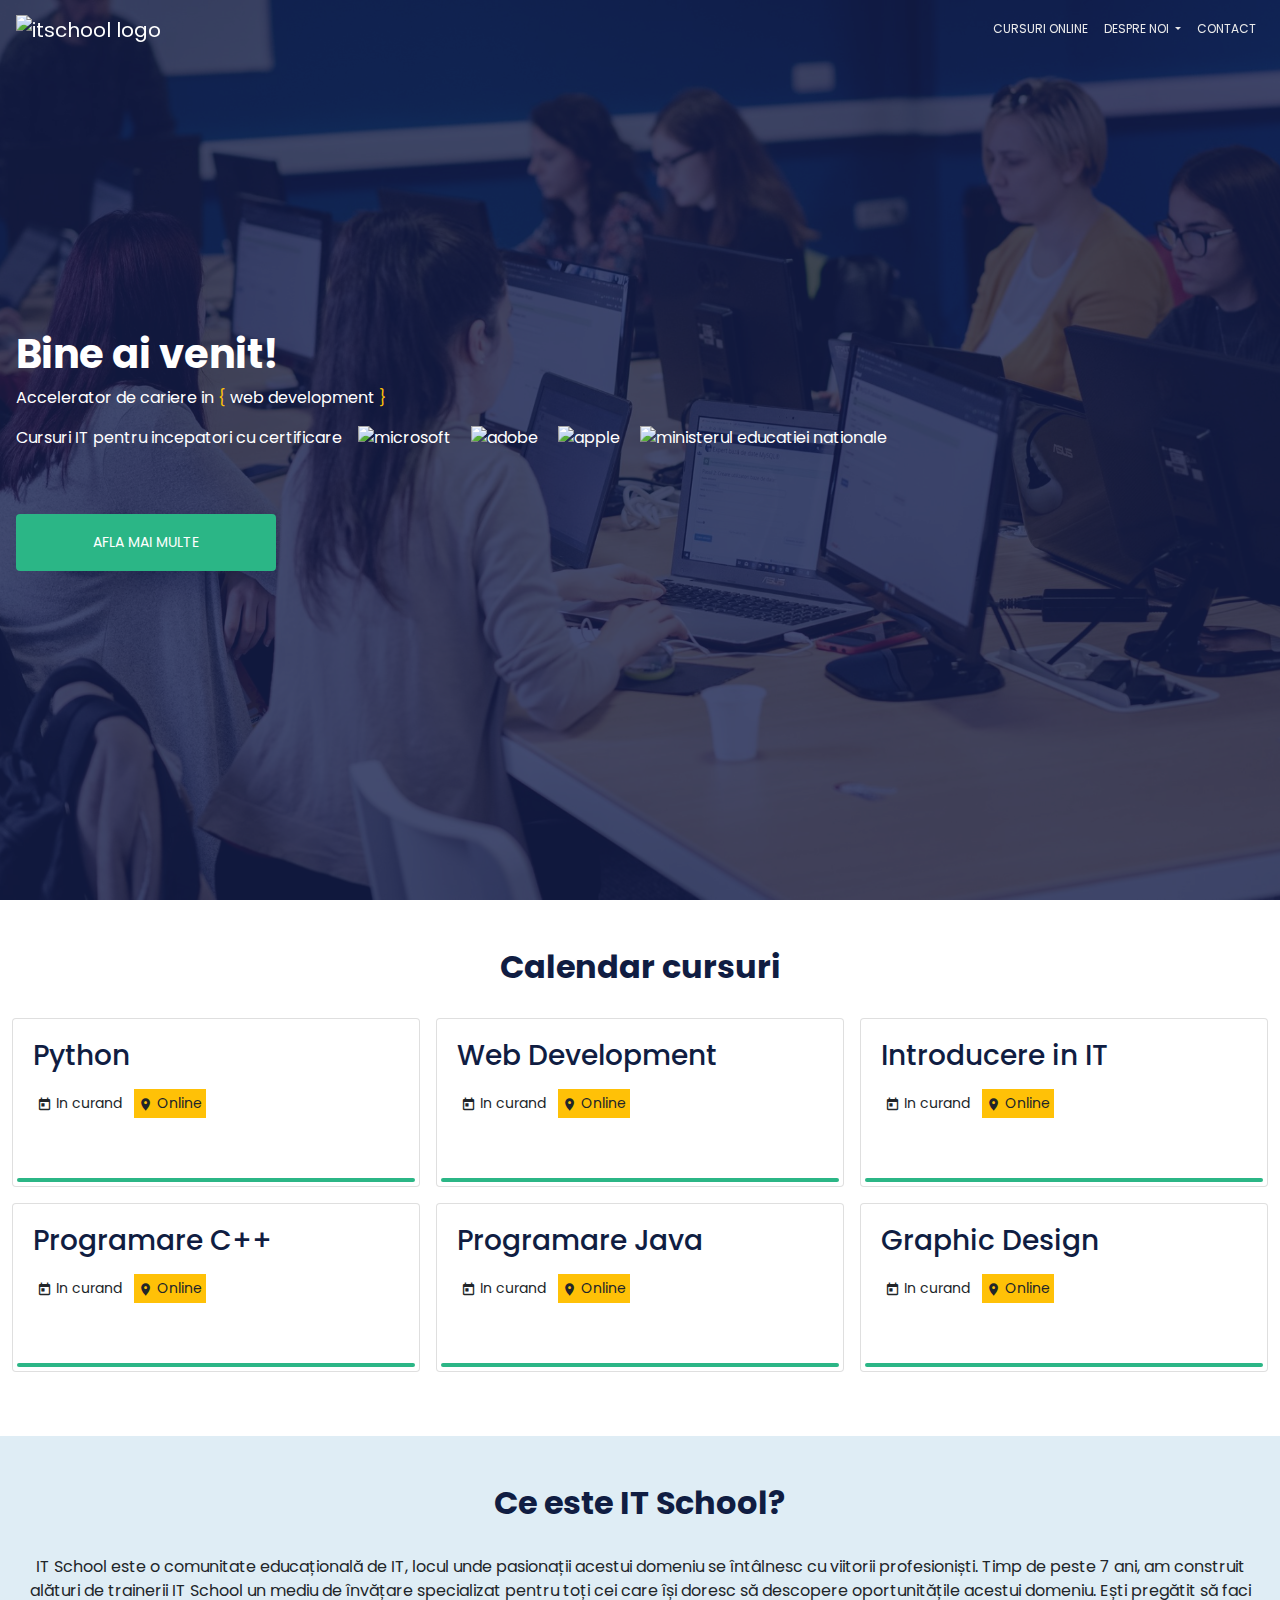
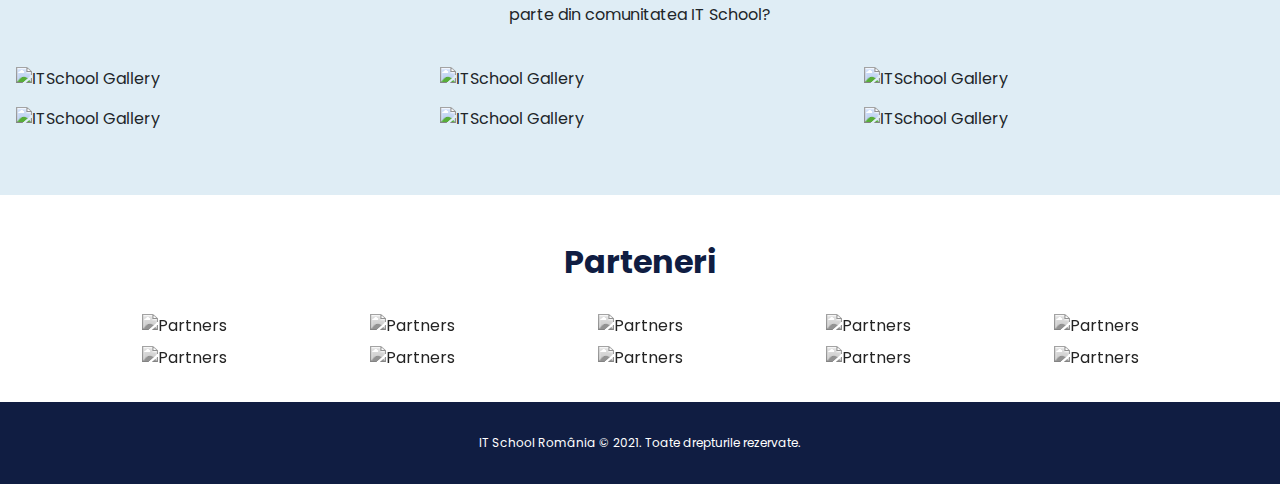
==== index.html @ d6e18570 "first commit" ====
<!DOCTYPE html>
<html lang="en">
  <head>
    <meta charset="UTF-8" />
    <meta http-equiv="X-UA-Compatible" content="IE=edge" />
    <meta name="viewport" content="width=device-width, initial-scale=1.0" />
    <title>IT School - Clonă Website</title>
    <link
      rel="stylesheet"
      href="https://fonts.googleapis.com/icon?family=Material+Icons"
    />
    <link rel="stylesheet" href="./css/bootstrap.min.css" />
    <link rel="stylesheet" href="./css/main.css" />
    <link rel="stylesheet" href="./css/home.css" />
  </head>
  <body>
    <!-- Header -->
    <header class="scrolling w-100 my-bg-primary">
      <nav class="navbar navbar-expand-lg navbar-dark">
        <div class="container">
          <a class="navbar-brand" href="index.html">
            <img
              src="https://www.itschool.ro/img/logo-white.png"
              alt="itschool logo"
            />
          </a>
          <button
            class="navbar-toggler"
            type="button"
            data-bs-toggle="collapse"
            data-bs-target="#navbarSupportedContent"
            aria-controls="navbarSupportedContent"
            aria-expanded="false"
            aria-label="Toggle navigation"
          >
            <span class="navbar-toggler-icon"></span>
          </button>
          <div class="collapse navbar-collapse" id="navbarSupportedContent">
            <ul class="navbar-nav ms-auto mb-2 mb-lg-0">
              <li class="nav-item">
                <a
                  class="nav-link"
                  aria-current="page"
                  href="./pages/courses.html"
                >
                  Cursuri online
                </a>
              </li>
              <li class="nav-item dropdown">
                <a
                  class="nav-link dropdown-toggle"
                  aria-current="page"
                  href="#"
                  id="dropdown-ITSchool"
                  role="button"
                  data-bs-toggle="dropdown"
                  aria-expanded="false"
                >
                  Despre noi
                </a>
                <ul
                  class="dropdown-menu dropdown-menu-dark"
                  aria-labelledby="dropdown-ITSchool"
                >
                  <li>
                    <a class="dropdown-item" href="index.html">IT School</a>
                  </li>
                  <li>
                    <a class="dropdown-item" href="./pages/about.html">
                      Despre noi
                    </a>
                  </li>
                </ul>
              </li>
              <li class="nav-item">
                <a
                  class="nav-link"
                  aria-current="page"
                  href="./pages/contact.html"
                >
                  Contact
                </a>
              </li>
            </ul>
          </div>
        </div>
      </nav>
    </header>
    <!-- Main -->
    <main>
      <section class="welcome-banner my-bg-primary d-flex align-items-center">
        <div class="container">
          <div class="hero-content col-lg-12 text-white">
            <h1 class="hero-content_title fw-bolder fs-1">Bine ai venit!</h1>
            <p class="hero-content_subtitle">
              Accelerator de cariere in
              <span class="text-warning">{</span>
              web development
              <span class="text-warning">}</span>
            </p>
            <div class="hero-content-cert mb-5 d-flex">
              <p>Cursuri IT pentru incepatori cu certificare</p>
              <div class="hero-content_cert_images">
                <img
                  src="https://www.itschool.ro/temp/L-micro.png"
                  alt="microsoft"
                />
                <img
                  src="https://www.itschool.ro/temp/L-adobe.png"
                  alt="adobe"
                />
                <img
                  src="https://www.itschool.ro/temp/L-apple.png"
                  alt="apple"
                />
                <img
                  src="https://www.itschool.ro/temp/siglame.png"
                  alt="ministerul educatiei nationale"
                />
              </div>
            </div>
            <a
              class="btn btn-primary text-uppercase hero-content_btn"
              href="#"
              role="button"
            >
              Afla mai multe
            </a>
          </div>
        </div>
        <div class="color-overlay"></div>
      </section>
      <!-- /.welcome-banner -->
      <section class="calendar">
        <div class="container">
          <div class="row pt-5 mb-4">
            <div class="col text-center">
              <h2 class="calendar-title fw-bolder">Calendar cursuri</h2>
            </div>
          </div>
          <div class="row pb-5">
            <div class="px-2 col-xl-4 col-lg-6 col-md-6">
              <div class="card mb-3 p-1">
                <div class="card-body">
                  <h3 class="card-title mb-3">Python</h3>
                  <div class="card-details d-flex mb-5">
                    <span class="date d-flex p-1 align-items-end">
                      <span class="material-icons">today</span>
                      <p class="card-text ms-1">In curand</p>
                    </span>
                    <span
                      class="place d-flex p-1 ms-2 bg-warning align-items-end"
                    >
                      <span class="material-icons">location_on</span>
                      <p class="card-text ms-1">Online</p>
                    </span>
                  </div>
                </div>
                <div class="bar align-self-center"></div>
              </div>
            </div>
            <div class="px-2 col-xl-4 col-lg-6 col-md-6">
              <div class="card mb-3 p-1">
                <div class="card-body">
                  <h3 class="card-title mb-3">Web Development</h3>
                  <div class="card-details d-flex mb-5">
                    <span class="date d-flex p-1 align-items-end">
                      <span class="material-icons">today</span>
                      <p class="card-text ms-1">In curand</p>
                    </span>
                    <span
                      class="place d-flex p-1 ms-2 bg-warning align-items-end"
                    >
                      <span class="material-icons">location_on</span>
                      <p class="card-text ms-1">Online</p>
                    </span>
                  </div>
                </div>
                <div class="bar align-self-center"></div>
              </div>
            </div>
            <div class="px-2 col-xl-4 col-lg-6 col-md-6">
              <div class="card mb-3 p-1">
                <div class="card-body">
                  <h3 class="card-title mb-3">Introducere in IT</h3>
                  <div class="card-details d-flex mb-5">
                    <span class="date d-flex p-1 align-items-end">
                      <span class="material-icons">today</span>
                      <p class="card-text ms-1">In curand</p>
                    </span>
                    <span
                      class="place d-flex p-1 ms-2 bg-warning align-items-end"
                    >
                      <span class="material-icons">location_on</span>
                      <p class="card-text ms-1">Online</p>
                    </span>
                  </div>
                </div>
                <div class="bar align-self-center"></div>
              </div>
            </div>
            <div class="px-2 col-xl-4 col-lg-6 col-md-6">
              <div class="card mb-3 p-1">
                <div class="card-body">
                  <h3 class="card-title mb-3">Programare C++</h3>
                  <div class="card-details d-flex mb-5">
                    <span class="date d-flex p-1 align-items-end">
                      <span class="material-icons">today</span>
                      <p class="card-text ms-1">In curand</p>
                    </span>
                    <span
                      class="place d-flex p-1 ms-2 bg-warning align-items-end"
                    >
                      <span class="material-icons">location_on</span>
                      <p class="card-text ms-1">Online</p>
                    </span>
                  </div>
                </div>
                <div class="bar align-self-center"></div>
              </div>
            </div>
            <div class="px-2 col-xl-4 col-lg-6 col-md-6">
              <div class="card mb-3 p-1">
                <div class="card-body">
                  <h3 class="card-title mb-3">Programare Java</h3>
                  <div class="card-details d-flex mb-5">
                    <span class="date d-flex p-1 align-items-end">
                      <span class="material-icons">today</span>
                      <p class="card-text ms-1">In curand</p>
                    </span>
                    <span
                      class="place d-flex p-1 ms-2 bg-warning align-items-end"
                    >
                      <span class="material-icons">location_on</span>
                      <p class="card-text ms-1">Online</p>
                    </span>
                  </div>
                </div>
                <div class="bar align-self-center"></div>
              </div>
            </div>
            <div class="px-2 col-xl-4 col-lg-6 col-md-6">
              <div class="card mb-3 p-1">
                <div class="card-body">
                  <h3 class="card-title mb-3">Graphic Design</h3>
                  <div class="card-details d-flex mb-5">
                    <span class="date d-flex p-1 align-items-end">
                      <span class="material-icons">today</span>
                      <p class="card-text ms-1">In curand</p>
                    </span>
                    <span
                      class="place d-flex p-1 ms-2 bg-warning align-items-end"
                    >
                      <span class="material-icons">location_on</span>
                      <p class="card-text ms-1">Online</p>
                    </span>
                  </div>
                </div>
                <div class="bar align-self-center"></div>
              </div>
            </div>
          </div>
        </div>
      </section>
      <!-- /.calendar -->
      <section class="about">
        <div class="container">
          <div class="row d-flex flex-column text-center">
            <div class="col-12 pt-5 mb-4">
              <h2 class="fw-bolder">Ce este IT School?</h2>
            </div>
            <div class="col-12 mb-4">
              <p>
                IT School este o comunitate educațională de IT, locul unde
                pasionații acestui domeniu se întâlnesc cu viitorii
                profesioniști. Timp de peste 7 ani, am construit alături de
                trainerii IT School un mediu de învățare specializat pentru toți
                cei care își doresc să descopere oportunitățile acestui domeniu.
                Ești pregătit să faci parte din comunitatea IT School?
              </p>
            </div>
          </div>
          <div class="gallery row pb-5">
            <div class="col-xl-4 col-lg-6 col-md-6">
              <img
                src="https://www.itschool.ro/temp/itschool-3.jpg"
                alt="ITSchool Gallery"
              />
            </div>
            <div class="col-xl-4 col-lg-6 col-md-6">
              <img
                src="https://www.itschool.ro/temp/web3.jpg"
                alt="ITSchool Gallery"
              />
            </div>
            <div class="col-xl-4 col-lg-6 col-md-6">
              <img
                src="https://www.itschool.ro/temp/itschool-1.jpg"
                alt="ITSchool Gallery"
              />
            </div>
            <div class="col-xl-4 col-lg-6 col-md-6">
              <img
                src="https://www.itschool.ro/temp/itschool-6.jpg"
                alt="ITSchool Gallery"
              />
            </div>
            <div class="col-xl-4 col-lg-6 col-md-6">
              <img
                src="https://www.itschool.ro/temp/itschool-5.jpg"
                alt="ITSchool Gallery"
              />
            </div>
            <div class="col-xl-4 col-lg-6 col-md-6">
              <img
                src="https://www.itschool.ro/temp/itschool-2.jpg"
                alt="ITSchool Gallery"
              />
            </div>
          </div>
        </div>
      </section>
      <!-- /.about -->
      <section class="partners">
        <div class="container">
          <div class="row pt-5 mb-4">
            <div class="col text-center">
              <h2 class="calendar-title fw-bolder">Parteneri</h2>
            </div>
          </div>
          <div
            class="partners-list row justify-content-center text-center mb-4"
          >
            <div
              class="col-xl-2 p-0 mx-2 mb-2 col-lg-2 col-md-3 col-sm-4 col-4"
            >
              <img
                src="https://www.itschool.ro/img/parteneri/homepage/toluna.png"
                alt="Partners"
              />
            </div>
            <div
              class="col-xl-2 p-0 mx-2 mb-2 col-lg-2 col-md-3 col-sm-4 col-4"
            >
              <img
                src="https://www.itschool.ro/img/parteneri/homepage/123formbuilder.png"
                alt="Partners"
              />
            </div>
            <div
              class="col-xl-2 p-0 mx-2 mb-2 col-lg-2 col-md-3 col-sm-4 col-4"
            >
              <img
                src="https://www.itschool.ro/img/parteneri/homepage/nagarro.png"
                alt="Partners"
              />
            </div>
            <div
              class="col-xl-2 p-0 mx-2 mb-2 col-lg-2 col-md-3 col-sm-4 col-4"
            >
              <img
                src="https://www.itschool.ro/img/parteneri/homepage/sv.png"
                alt="Partners"
              />
            </div>
            <div
              class="col-xl-2 p-0 mx-2 mb-2 col-lg-2 col-md-3 col-sm-4 col-4"
            >
              <img
                src="https://www.itschool.ro/img/parteneri/homepage/dreamproduction.png"
                alt="Partners"
              />
            </div>
            <div
              class="col-xl-2 p-0 mx-2 mb-2 col-lg-2 col-md-3 col-sm-4 col-4"
            >
              <img
                src="https://www.itschool.ro/img/parteneri/homepage/ness.png"
                alt="Partners"
              />
            </div>
            <div
              class="col-xl-2 p-0 mx-2 mb-2 col-lg-2 col-md-3 col-sm-4 col-4"
            >
              <img
                src="https://www.itschool.ro/img/parteneri/homepage/instapage.png"
                alt="Partners"
              />
            </div>
            <div
              class="col-xl-2 p-0 mx-2 mb-2 col-lg-2 col-md-3 col-sm-4 col-4"
            >
              <img
                src="https://www.itschool.ro/img/parteneri/homepage/amdaris.png"
                alt="Partners"
              />
            </div>
            <div
              class="col-xl-2 p-0 mx-2 mb-2 col-lg-2 col-md-3 col-sm-4 col-4"
            >
              <img
                src="https://www.itschool.ro/img/parteneri/homepage/fortech.png"
                alt="Partners"
              />
            </div>
            <div
              class="col-xl-2 p-0 mx-2 mb-2 col-lg-2 col-md-3 col-sm-4 col-4"
            >
              <img
                src="https://www.itschool.ro/img/parteneri/homepage/visma.png"
                alt="Partners"
              />
            </div>
          </div>
        </div>
      </section>
      <!-- /.partners -->
    </main>
    <!-- Footer -->
    <footer class="my-bg-primary w-100">
      <div class="container">
        <div class="row py-3">
          <div class="col-12 text-center py-3">
            <p class="footer-info text-white m-0 p-0">
              IT School România © 2021. Toate drepturile rezervate.
            </p>
          </div>
        </div>
      </div>
    </footer>
    <!-- Javascript -->
    <script src="https://code.jquery.com/jquery-3.6.0.js"></script>
    <script src="/js/bootstrap.bundle.min.js"></script>
    <script>
      $(window).scroll(function () {
        if ($(this).scrollTop() > 150) {
          $("header").removeClass("scrolling");
        } else {
          $("header").addClass("scrolling");
        }
      });
    </script>
  </body>
</html>
---- css/main.css ----
@import url("https://fonts.googleapis.com/css2?family=Poppins:wght@400;500;700&display=swap");

:root {
  /* colors */
  --text-primary: #101d42;
  --text-secondary: #fbb44c;
  --text-dark: #2b2922;
  --text-light: #eaeaea;
  --text-white: #ffffff;
  --bg-primary: #141e4c;
  --bg-secondary: #dfedf5;
  --bg-dark: #101d42;
  --bg-light: #ffffff;
  --button-color: #2bb686;
  /* font-family */
  --ff-primary: "Poppins", sans-serif;
  /* font-size */
  --fs-large: 1rem;
  --fs-medium: 0.875rem;
  --fs-small: 0.75rem;
}

body {
  font-family: var(--ff-primary);
}

h2,
h3,
h4,
h5,
h6 {
  color: var(--text-primary);
}

@media (max-width: 1400px) {
  header .container {
    padding: 0 16px;
    max-width: 100%;
    height: auto;
  }
}

.scrolling {
  background: transparent !important;
}

header {
  position: fixed;
  z-index: 999;
}

ul,
li {
  list-style: none;
}

a {
  text-decoration: none;
}

main .material-icons {
  font-size: 15px !important;
  height: 17px;
  width: auto;
}

.my-bg-primary {
  background-color: var(--bg-dark);
}

nav .navbar-brand img {
  height: 60px;
  width: auto;
}

nav .navbar-nav .nav-item .nav-link,
nav .navbar-nav .dropdown-item {
  font-size: var(--fs-small);
  text-transform: uppercase;
  color: var(--text-light);
}

nav .navbar-nav .nav-item .nav-link:hover,
nav .navbar-nav .dropdown-item:hover {
  color: var(--text-secondary);
  background-color: transparent;
}

nav .navbar-nav .dropdown-menu {
  background-color: var(--bg-dark);
}

footer .footer-info {
  font-size: var(--fs-small);
}
---- css/home.css ----
/* media query */

@media (max-width: 1400px) {
  main .container {
    padding: 0 16px;
    max-width: 100%;
    height: auto;
  }
}

@media (max-width: 768px) {
  main .hero-content .hero-content_cert {
    display: flex;
    flex-direction: column;
  }

  main .hero-content .hero-content-cert {
    flex-direction: column;
  }

  main .hero-content .hero-content_cert_images img {
    display: block;
    margin: 1rem 0 0 0.5rem;
    padding-left: 0 !important;
  }

  main .hero-content .hero-content_btn {
    display: none;
  }
}

/* welcome-section */

main .welcome-banner {
  background: var(--bg-primary) url("../img/backgroung-hero.jpg") no-repeat
    center center/cover;
  height: 100vh;
}

main .color-overlay {
  position: absolute;
  width: 100%;
  height: 100vh;
  background: var(--bg-primary);
  opacity: 80%;
  z-index: 1;
}
main .hero-content {
  position: relative;
  z-index: 2;
}

main .hero-content .hero-content_cert_images img {
  position: relative;
  height: 24px;
  width: auto;
  padding-left: 1rem;
}

main .hero-content .hero-content_btn {
  font-family: var(--ff-primary);
  font-size: var(--fs-medium);
  border: 2px solid var(--button-color);
  background: var(--button-color);
  padding: 16px;
  width: 260px;
}

main .hero-content .hero-content_btn:hover {
  background: transparent;
  color: var(--button-color);
}

/* calendar section */

.calendar .card .card-body {
  height: 155px;
}

.calendar .card .bar {
  height: 0.25rem;
  width: 100%;
  background-color: var(--button-color);
  border-radius: 10px;
}

.calendar .card .card-body {
  font-size: var(--fs-medium);
}

/* about section */

main .about {
  background-color: var(--bg-secondary);
}

main .about .gallery img {
  width: 100%;
  height: auto;
  margin-bottom: 16px;
}

/* partners section */

main .partners .partners-list img {
  height: 100px;
  width: auto;
  filter: grayscale(100%);
}

main .partners .partners-list img:hover {
  filter: grayscale(0);
}
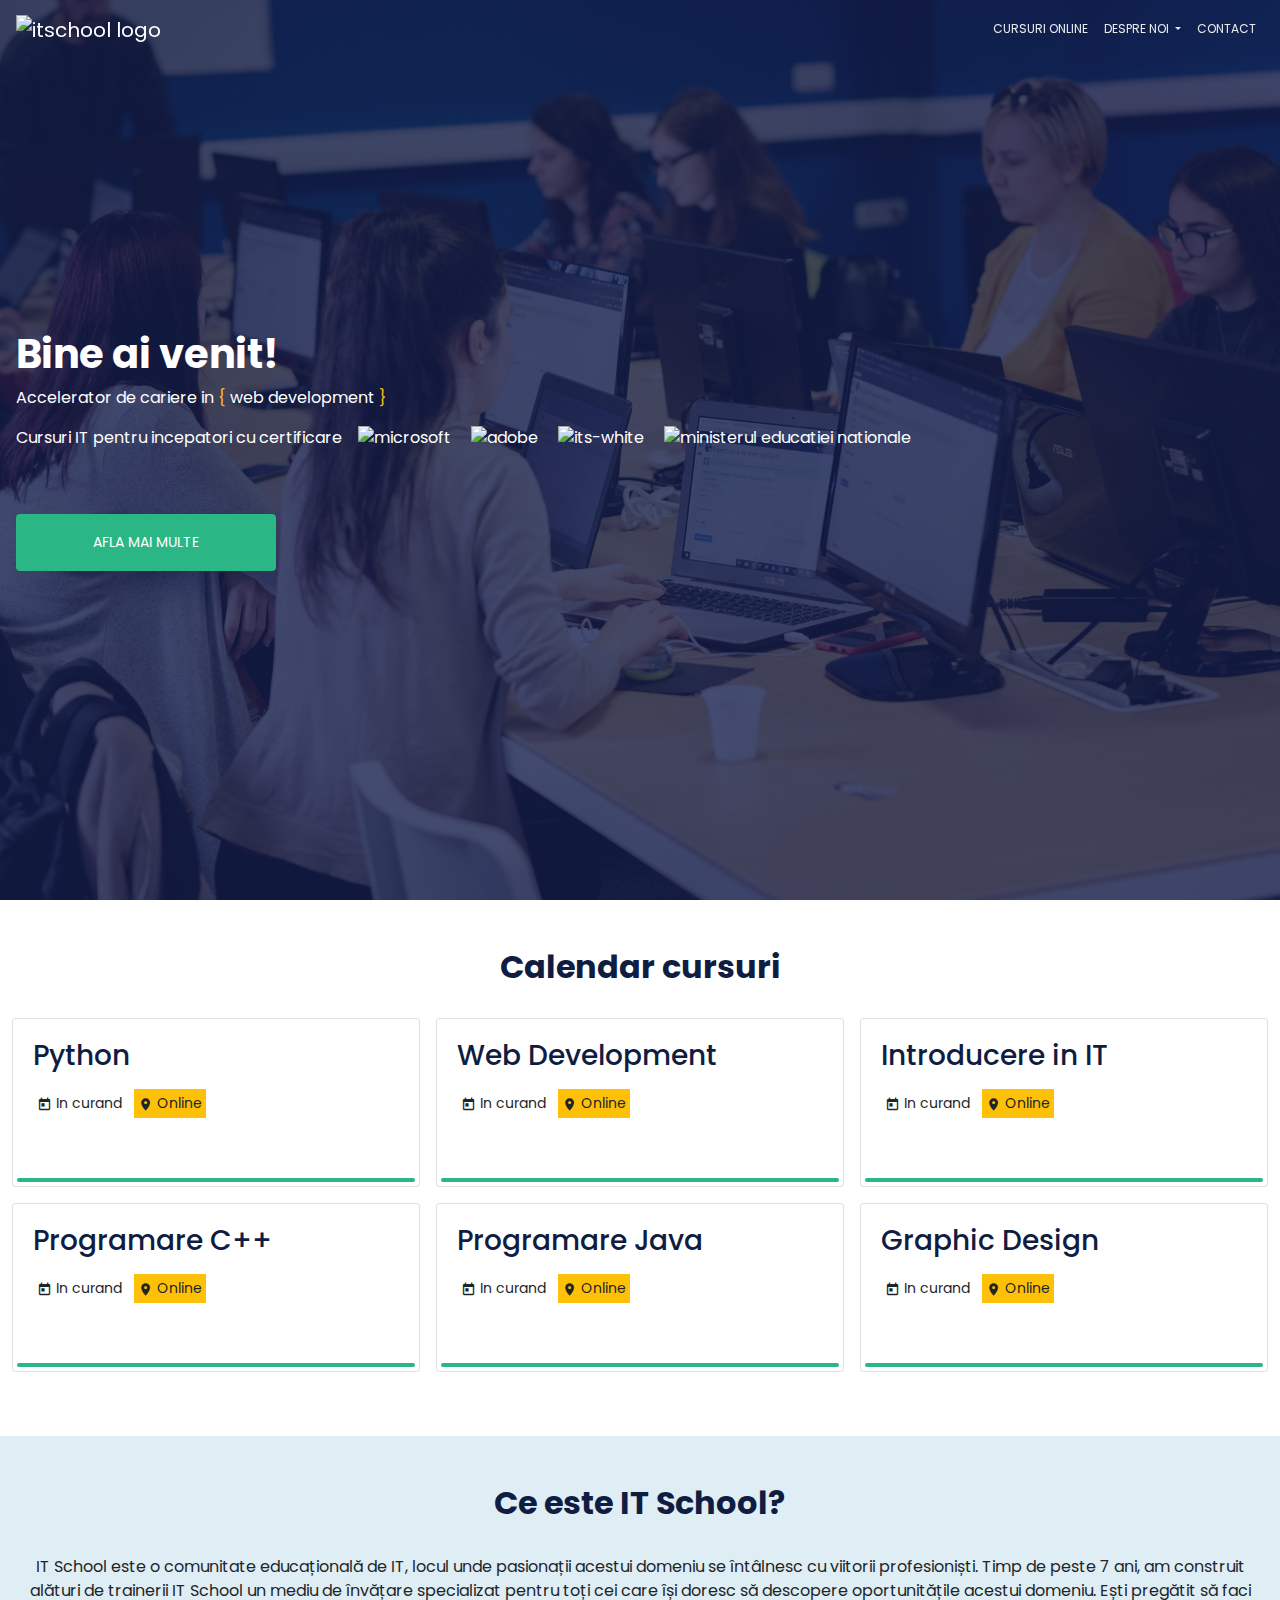
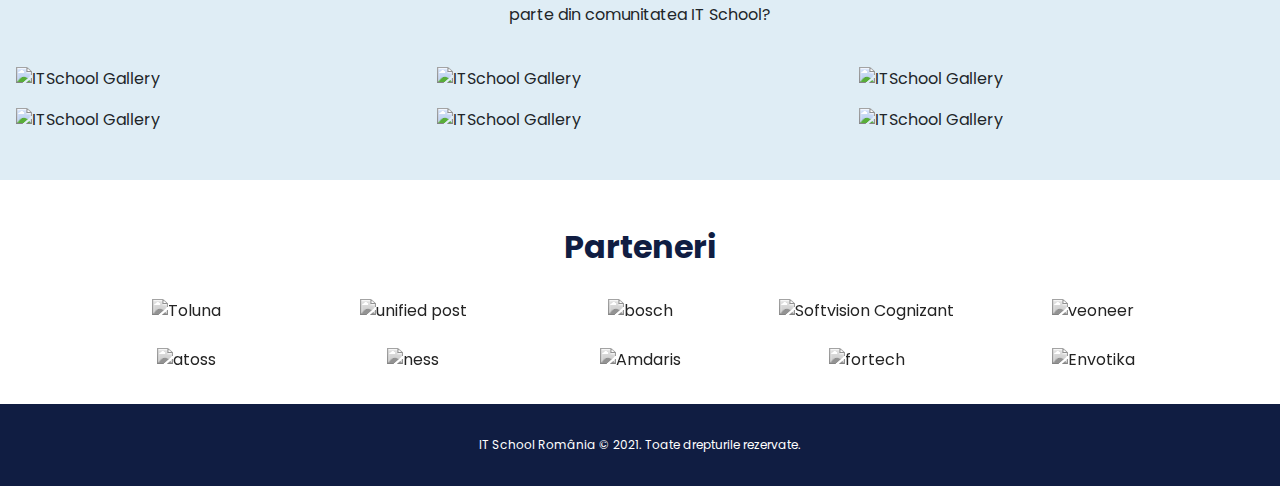
==== commit 245e9779: "img fixed" ====
--- a/index.html
+++ b/index.html
@@ -20,7 +20,7 @@
         <div class="container">
           <a class="navbar-brand" href="index.html">
             <img
-              src="https://www.itschool.ro/img/logo-white.png"
+              src="https://www.itschool.ro/images/logo-itschool-dark.svg"
               alt="itschool logo"
             />
           </a>
@@ -102,19 +102,19 @@
               <p>Cursuri IT pentru incepatori cu certificare</p>
               <div class="hero-content_cert_images">
                 <img
-                  src="https://www.itschool.ro/temp/L-micro.png"
+                  src="https://www.itschool.ro/_next/static/media/microsoft.a88a9b08.svg"
                   alt="microsoft"
                 />
                 <img
-                  src="https://www.itschool.ro/temp/L-adobe.png"
+                  src="https://www.itschool.ro/_next/static/media/adobe.5bd44582.svg"
                   alt="adobe"
                 />
                 <img
-                  src="https://www.itschool.ro/temp/L-apple.png"
-                  alt="apple"
+                  src="https://www.itschool.ro/_next/static/media/its-white.edfca8a5.png"
+                  alt="its-white"
                 />
                 <img
-                  src="https://www.itschool.ro/temp/siglame.png"
+                  src="https://www.itschool.ro/_next/static/media/edu.28bee622.svg"
                   alt="ministerul educatiei nationale"
                 />
               </div>
@@ -280,40 +280,40 @@
               </p>
             </div>
           </div>
-          <div class="gallery row pb-5">
-            <div class="col-xl-4 col-lg-6 col-md-6">
-              <img
-                src="https://www.itschool.ro/temp/itschool-3.jpg"
-                alt="ITSchool Gallery"
-              />
-            </div>
-            <div class="col-xl-4 col-lg-6 col-md-6">
-              <img
-                src="https://www.itschool.ro/temp/web3.jpg"
-                alt="ITSchool Gallery"
-              />
-            </div>
-            <div class="col-xl-4 col-lg-6 col-md-6">
-              <img
-                src="https://www.itschool.ro/temp/itschool-1.jpg"
-                alt="ITSchool Gallery"
-              />
-            </div>
-            <div class="col-xl-4 col-lg-6 col-md-6">
-              <img
-                src="https://www.itschool.ro/temp/itschool-6.jpg"
-                alt="ITSchool Gallery"
-              />
-            </div>
-            <div class="col-xl-4 col-lg-6 col-md-6">
-              <img
-                src="https://www.itschool.ro/temp/itschool-5.jpg"
-                alt="ITSchool Gallery"
-              />
-            </div>
-            <div class="col-xl-4 col-lg-6 col-md-6">
-              <img
-                src="https://www.itschool.ro/temp/itschool-2.jpg"
+          <div class="gallery row pb-5 g-3">
+            <div class="col-xl-4 col-lg-6 col-md-6">
+              <img
+                src="https://scontent.fclj1-2.fna.fbcdn.net/v/t1.6435-9/86621807_3016198548398456_7608614683183939584_n.jpg?_nc_cat=101&ccb=1-5&_nc_sid=730e14&_nc_eui2=AeHD4bRjf7_8or0JdwtjMSIjFduZNcuIr5UV25k1y4ivlbmPpu2x5wF_ZN4pSEm3O_QEjR8eWkUiukTMk7AINZmg&_nc_ohc=xOoyx4qZqtMAX-uLiMD&_nc_ht=scontent.fclj1-2.fna&oh=00_AT_uNOES3DnXbd2OzfsdLR3idYERyk6m_L5N3e-BpmY2Og&oe=62663D79"
+                alt="ITSchool Gallery"
+              />
+            </div>
+            <div class="col-xl-4 col-lg-6 col-md-6">
+              <img
+                src="https://scontent.fclj1-2.fna.fbcdn.net/v/t1.6435-9/86621807_3016198548398456_7608614683183939584_n.jpg?_nc_cat=101&ccb=1-5&_nc_sid=730e14&_nc_eui2=AeHD4bRjf7_8or0JdwtjMSIjFduZNcuIr5UV25k1y4ivlbmPpu2x5wF_ZN4pSEm3O_QEjR8eWkUiukTMk7AINZmg&_nc_ohc=xOoyx4qZqtMAX-uLiMD&_nc_ht=scontent.fclj1-2.fna&oh=00_AT_uNOES3DnXbd2OzfsdLR3idYERyk6m_L5N3e-BpmY2Og&oe=62663D79"
+                alt="ITSchool Gallery"
+              />
+            </div>
+            <div class="col-xl-4 col-lg-6 col-md-6">
+              <img
+                src="https://scontent.fclj1-2.fna.fbcdn.net/v/t1.6435-9/84963707_2989944277690550_2231117506045542400_n.jpg?_nc_cat=102&ccb=1-5&_nc_sid=730e14&_nc_eui2=AeGFSVlCvxx862j14dn6GwDzTiUj4Ju9eI9OJSPgm714j3v8g6mLGjDFNob2r1tUIQWdl8Cn8QPmQL_hMb0oi6Hb&_nc_ohc=SXP-cx2xTSIAX_aUJsQ&_nc_ht=scontent.fclj1-2.fna&oh=00_AT_ZHPb7BljaHAOt07PJrGaYYcDwfJQGab7v_5PfQKDpXA&oe=626603FF"
+                alt="ITSchool Gallery"
+              />
+            </div>
+            <div class="col-xl-4 col-lg-6 col-md-6">
+              <img
+                src="https://scontent.fclj1-2.fna.fbcdn.net/v/t1.6435-9/86621807_3016198548398456_7608614683183939584_n.jpg?_nc_cat=101&ccb=1-5&_nc_sid=730e14&_nc_eui2=AeHD4bRjf7_8or0JdwtjMSIjFduZNcuIr5UV25k1y4ivlbmPpu2x5wF_ZN4pSEm3O_QEjR8eWkUiukTMk7AINZmg&_nc_ohc=xOoyx4qZqtMAX-uLiMD&_nc_ht=scontent.fclj1-2.fna&oh=00_AT_uNOES3DnXbd2OzfsdLR3idYERyk6m_L5N3e-BpmY2Og&oe=62663D79"
+                alt="ITSchool Gallery"
+              />
+            </div>
+            <div class="col-xl-4 col-lg-6 col-md-6">
+              <img
+                src="https://scontent.fclj1-2.fna.fbcdn.net/v/t1.6435-9/84963707_2989944277690550_2231117506045542400_n.jpg?_nc_cat=102&ccb=1-5&_nc_sid=730e14&_nc_eui2=AeGFSVlCvxx862j14dn6GwDzTiUj4Ju9eI9OJSPgm714j3v8g6mLGjDFNob2r1tUIQWdl8Cn8QPmQL_hMb0oi6Hb&_nc_ohc=SXP-cx2xTSIAX_aUJsQ&_nc_ht=scontent.fclj1-2.fna&oh=00_AT_ZHPb7BljaHAOt07PJrGaYYcDwfJQGab7v_5PfQKDpXA&oe=626603FF"
+                alt="ITSchool Gallery"
+              />
+            </div>
+            <div class="col-xl-4 col-lg-6 col-md-6">
+              <img
+                src="https://scontent.fclj1-2.fna.fbcdn.net/v/t1.6435-9/84963707_2989944277690550_2231117506045542400_n.jpg?_nc_cat=102&ccb=1-5&_nc_sid=730e14&_nc_eui2=AeGFSVlCvxx862j14dn6GwDzTiUj4Ju9eI9OJSPgm714j3v8g6mLGjDFNob2r1tUIQWdl8Cn8QPmQL_hMb0oi6Hb&_nc_ohc=SXP-cx2xTSIAX_aUJsQ&_nc_ht=scontent.fclj1-2.fna&oh=00_AT_ZHPb7BljaHAOt07PJrGaYYcDwfJQGab7v_5PfQKDpXA&oe=626603FF"
                 alt="ITSchool Gallery"
               />
             </div>
@@ -329,86 +329,86 @@
             </div>
           </div>
           <div
-            class="partners-list row justify-content-center text-center mb-4"
+            class="partners-list row justify-content-center text-center mb-4 g-3"
           >
             <div
               class="col-xl-2 p-0 mx-2 mb-2 col-lg-2 col-md-3 col-sm-4 col-4"
             >
               <img
-                src="https://www.itschool.ro/img/parteneri/homepage/toluna.png"
-                alt="Partners"
-              />
-            </div>
-            <div
-              class="col-xl-2 p-0 mx-2 mb-2 col-lg-2 col-md-3 col-sm-4 col-4"
-            >
-              <img
-                src="https://www.itschool.ro/img/parteneri/homepage/123formbuilder.png"
-                alt="Partners"
-              />
-            </div>
-            <div
-              class="col-xl-2 p-0 mx-2 mb-2 col-lg-2 col-md-3 col-sm-4 col-4"
-            >
-              <img
-                src="https://www.itschool.ro/img/parteneri/homepage/nagarro.png"
-                alt="Partners"
-              />
-            </div>
-            <div
-              class="col-xl-2 p-0 mx-2 mb-2 col-lg-2 col-md-3 col-sm-4 col-4"
-            >
-              <img
-                src="https://www.itschool.ro/img/parteneri/homepage/sv.png"
-                alt="Partners"
-              />
-            </div>
-            <div
-              class="col-xl-2 p-0 mx-2 mb-2 col-lg-2 col-md-3 col-sm-4 col-4"
-            >
-              <img
-                src="https://www.itschool.ro/img/parteneri/homepage/dreamproduction.png"
-                alt="Partners"
-              />
-            </div>
-            <div
-              class="col-xl-2 p-0 mx-2 mb-2 col-lg-2 col-md-3 col-sm-4 col-4"
-            >
-              <img
-                src="https://www.itschool.ro/img/parteneri/homepage/ness.png"
-                alt="Partners"
-              />
-            </div>
-            <div
-              class="col-xl-2 p-0 mx-2 mb-2 col-lg-2 col-md-3 col-sm-4 col-4"
-            >
-              <img
-                src="https://www.itschool.ro/img/parteneri/homepage/instapage.png"
-                alt="Partners"
-              />
-            </div>
-            <div
-              class="col-xl-2 p-0 mx-2 mb-2 col-lg-2 col-md-3 col-sm-4 col-4"
-            >
-              <img
-                src="https://www.itschool.ro/img/parteneri/homepage/amdaris.png"
-                alt="Partners"
-              />
-            </div>
-            <div
-              class="col-xl-2 p-0 mx-2 mb-2 col-lg-2 col-md-3 col-sm-4 col-4"
-            >
-              <img
-                src="https://www.itschool.ro/img/parteneri/homepage/fortech.png"
-                alt="Partners"
-              />
-            </div>
-            <div
-              class="col-xl-2 p-0 mx-2 mb-2 col-lg-2 col-md-3 col-sm-4 col-4"
-            >
-              <img
-                src="https://www.itschool.ro/img/parteneri/homepage/visma.png"
-                alt="Partners"
+                src="https://www.itschool.ro/_next/static/media/toluna.01bfc6a8.svg"
+                alt="Toluna"
+              />
+            </div>
+            <div
+              class="col-xl-2 p-0 mx-2 mb-2 col-lg-2 col-md-3 col-sm-4 col-4"
+            >
+              <img
+                src="https://www.itschool.ro/_next/static/media/unified-post.649d124c.svg"
+                alt="unified post"
+              />
+            </div>
+            <div
+              class="col-xl-2 p-0 mx-2 mb-2 col-lg-2 col-md-3 col-sm-4 col-4"
+            >
+              <img
+                src="https://www.itschool.ro/_next/static/media/bosch.8894df2d.svg"
+                alt="bosch"
+              />
+            </div>
+            <div
+              class="col-xl-2 p-0 mx-2 mb-2 col-lg-2 col-md-3 col-sm-4 col-4"
+            >
+              <img
+                src="https://www.itschool.ro/_next/static/media/cognizant.191a93eb.svg"
+                alt="Softvision Cognizant"
+              />
+            </div>
+            <div
+              class="col-xl-2 p-0 mx-2 mb-2 col-lg-2 col-md-3 col-sm-4 col-4"
+            >
+              <img
+                src="https://www.itschool.ro/_next/static/media/veoneer.459b12ef.svg"
+                alt="veoneer"
+              />
+            </div>
+            <div
+              class="col-xl-2 p-0 mx-2 mb-2 col-lg-2 col-md-3 col-sm-4 col-4"
+            >
+              <img
+                src="https://www.itschool.ro/_next/static/media/atoss.cf62ee03.svg"
+                alt="atoss"
+              />
+            </div>
+            <div
+              class="col-xl-2 p-0 mx-2 mb-2 col-lg-2 col-md-3 col-sm-4 col-4"
+            >
+              <img
+                src="https://www.itschool.ro/_next/static/media/ness.f03cfd1f.svg"
+                alt="ness"
+              />
+            </div>
+            <div
+              class="col-xl-2 p-0 mx-2 mb-2 col-lg-2 col-md-3 col-sm-4 col-4"
+            >
+              <img
+                src="https://www.itschool.ro/_next/static/media/amdaris.5663109a.svg"
+                alt="Amdaris"
+              />
+            </div>
+            <div
+              class="col-xl-2 p-0 mx-2 mb-2 col-lg-2 col-md-3 col-sm-4 col-4"
+            >
+              <img
+                src="https://www.itschool.ro/_next/static/media/fortech.91d0042a.svg"
+                alt="fortech"
+              />
+            </div>
+            <div
+              class="col-xl-2 p-0 mx-2 mb-2 col-lg-2 col-md-3 col-sm-4 col-4"
+            >
+              <img
+                src="https://www.itschool.ro/_next/static/media/enovatika.27c5a214.svg"
+                alt="Envotika"
               />
             </div>
           </div>
--- a/css/main.css
+++ b/css/main.css
@@ -49,6 +49,18 @@
   z-index: 999;
 }
 
+nav .navbar-toggler {
+  border: 0;
+  outline: 0 !important;
+  box-shadow: none !important;
+}
+
+@media (max-width: 991px) {
+  nav .navbar-collapse {
+    background-color: var(--bg-dark);
+  }
+}
+
 ul,
 li {
   list-style: none;
--- a/css/home.css
+++ b/css/home.css
@@ -97,13 +97,12 @@
 main .about .gallery img {
   width: 100%;
   height: auto;
-  margin-bottom: 16px;
 }
 
 /* partners section */
 
 main .partners .partners-list img {
-  height: 100px;
+  height: 40px;
   width: auto;
   filter: grayscale(100%);
 }
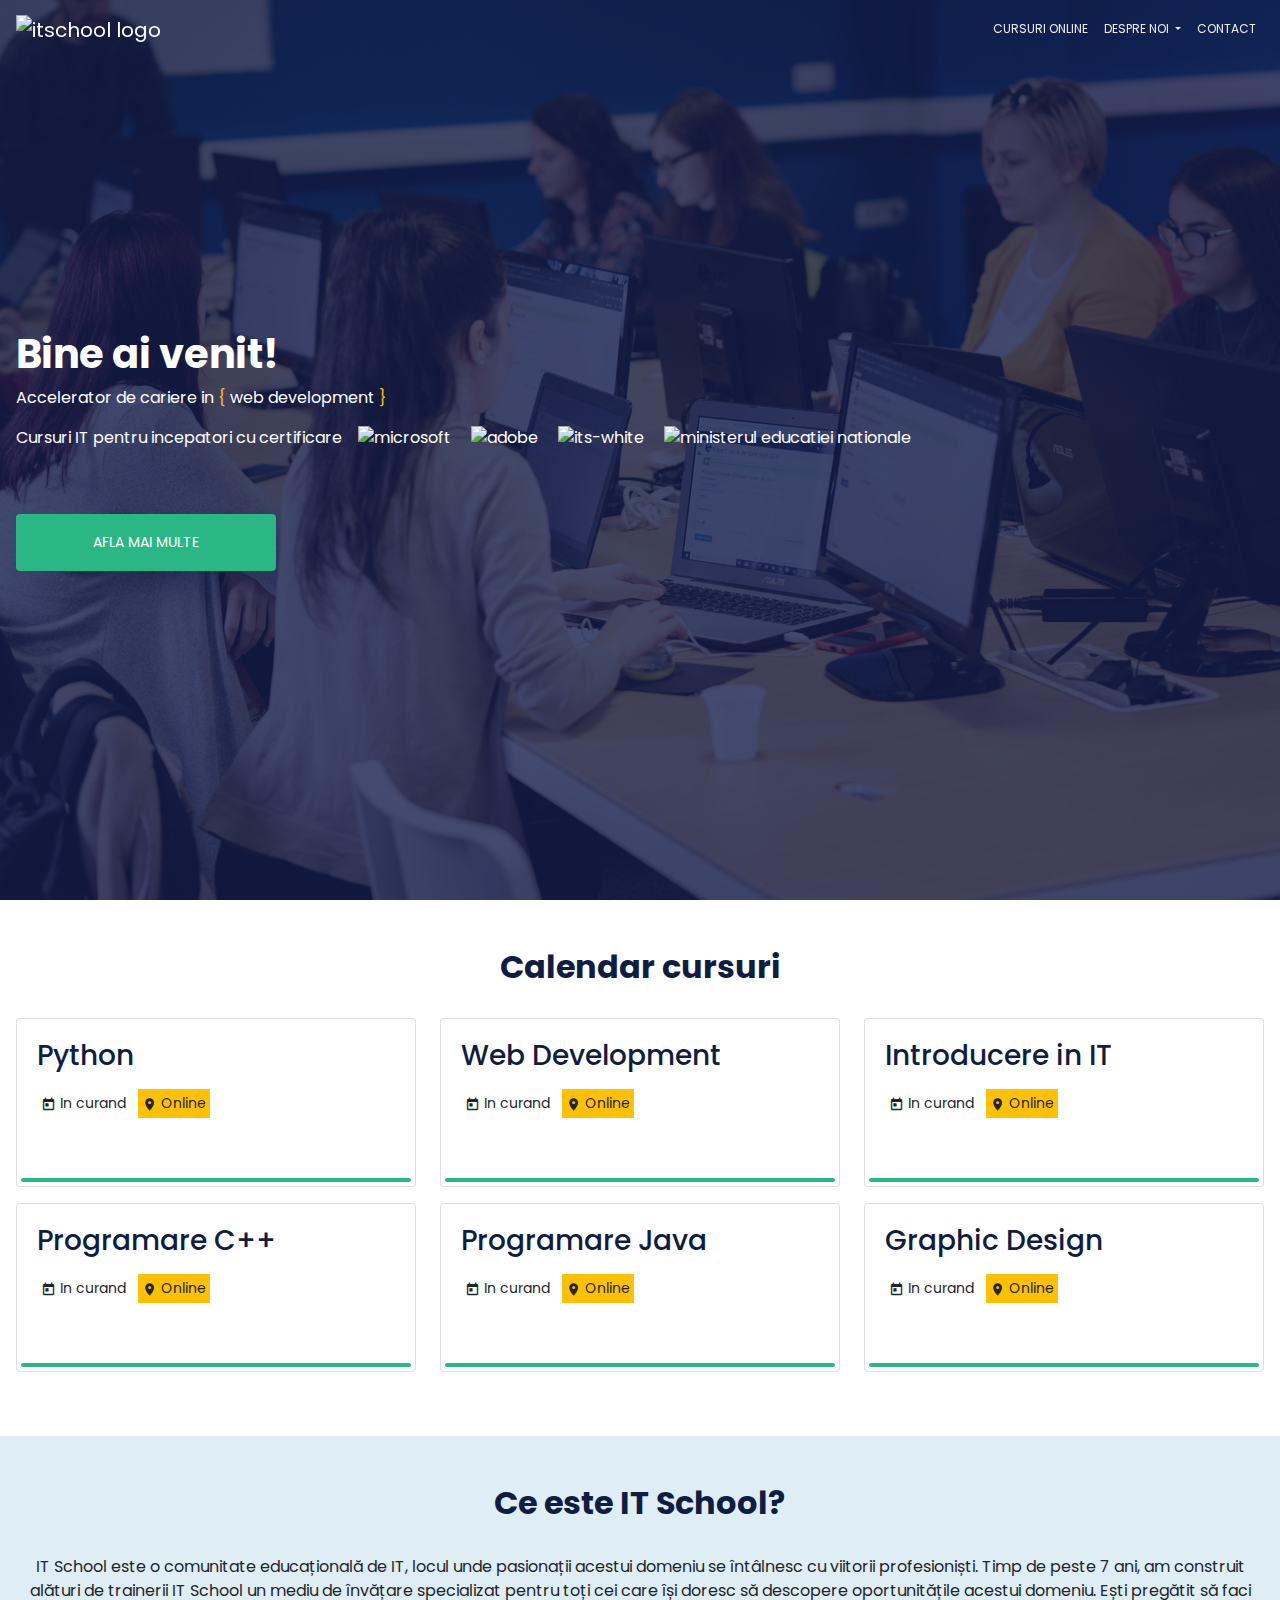
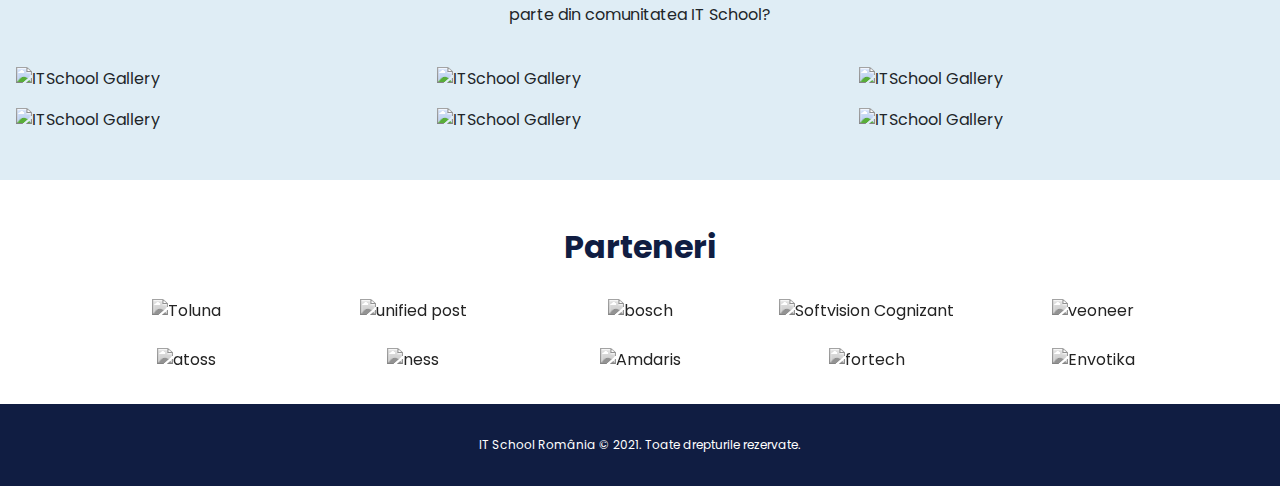
==== commit b32dc9b0: "changes html (gutter&js)l" ====
--- a/index.html
+++ b/index.html
@@ -131,15 +131,15 @@
         <div class="color-overlay"></div>
       </section>
       <!-- /.welcome-banner -->
-      <section class="calendar">
+      <section class="calendar pb-5">
         <div class="container">
           <div class="row pt-5 mb-4">
             <div class="col text-center">
               <h2 class="calendar-title fw-bolder">Calendar cursuri</h2>
             </div>
           </div>
-          <div class="row pb-5">
-            <div class="px-2 col-xl-4 col-lg-6 col-md-6">
+          <div class="row">
+            <div class="col-xl-4 col-lg-6 col-md-6">
               <div class="card mb-3 p-1">
                 <div class="card-body">
                   <h3 class="card-title mb-3">Python</h3>
@@ -159,7 +159,7 @@
                 <div class="bar align-self-center"></div>
               </div>
             </div>
-            <div class="px-2 col-xl-4 col-lg-6 col-md-6">
+            <div class="col-xl-4 col-lg-6 col-md-6">
               <div class="card mb-3 p-1">
                 <div class="card-body">
                   <h3 class="card-title mb-3">Web Development</h3>
@@ -179,7 +179,7 @@
                 <div class="bar align-self-center"></div>
               </div>
             </div>
-            <div class="px-2 col-xl-4 col-lg-6 col-md-6">
+            <div class="col-xl-4 col-lg-6 col-md-6">
               <div class="card mb-3 p-1">
                 <div class="card-body">
                   <h3 class="card-title mb-3">Introducere in IT</h3>
@@ -199,7 +199,7 @@
                 <div class="bar align-self-center"></div>
               </div>
             </div>
-            <div class="px-2 col-xl-4 col-lg-6 col-md-6">
+            <div class="col-xl-4 col-lg-6 col-md-6">
               <div class="card mb-3 p-1">
                 <div class="card-body">
                   <h3 class="card-title mb-3">Programare C++</h3>
@@ -219,7 +219,7 @@
                 <div class="bar align-self-center"></div>
               </div>
             </div>
-            <div class="px-2 col-xl-4 col-lg-6 col-md-6">
+            <div class="col-xl-4 col-lg-6 col-md-6">
               <div class="card mb-3 p-1">
                 <div class="card-body">
                   <h3 class="card-title mb-3">Programare Java</h3>
@@ -239,7 +239,7 @@
                 <div class="bar align-self-center"></div>
               </div>
             </div>
-            <div class="px-2 col-xl-4 col-lg-6 col-md-6">
+            <div class="col-xl-4 col-lg-6 col-md-6">
               <div class="card mb-3 p-1">
                 <div class="card-body">
                   <h3 class="card-title mb-3">Graphic Design</h3>
@@ -433,7 +433,7 @@
     <script src="/js/bootstrap.bundle.min.js"></script>
     <script>
       $(window).scroll(function () {
-        if ($(this).scrollTop() > 150) {
+        if ($(this).scrollTop() > 10) {
           $("header").removeClass("scrolling");
         } else {
           $("header").addClass("scrolling");
